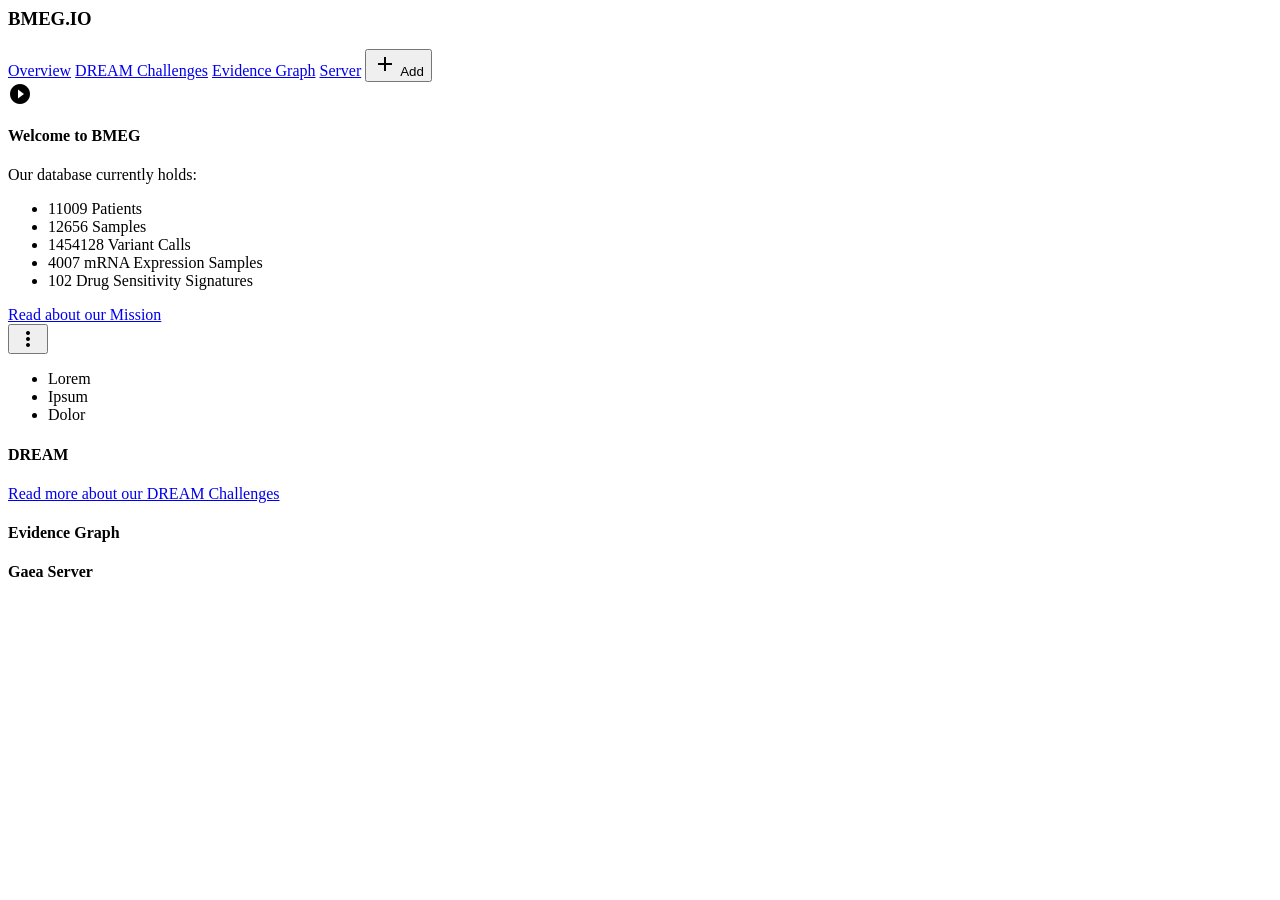
==== resources/public/static/main.html @ b7890154 "got everything running again" ====
<html>
  <head>
    <meta charset="utf-8">
    <meta http-equiv="X-UA-Compatible" content="IE=edge">
    <meta name="description" content="A front-end template that helps you build fast, modern mobile web apps.">
    <meta name="viewport" content="width=device-width, initial-scale=1.0, minimum-scale=1.0">
    <title>Material Design Lite</title>

    <!-- Add to homescreen for Chrome on Android -->
    <meta name="mobile-web-app-capable" content="yes">
    <link rel="icon" sizes="192x192" href="images/android-desktop.png">

    <!-- Add to homescreen for Safari on iOS -->
    <meta name="apple-mobile-web-app-capable" content="yes">
    <meta name="apple-mobile-web-app-status-bar-style" content="black">
    <meta name="apple-mobile-web-app-title" content="Material Design Lite">
    <link rel="apple-touch-icon-precomposed" href="images/ios-desktop.png">

    <!-- Tile icon for Win8 (144x144 + tile color) -->
    <meta name="msapplication-TileImage" content="images/touch/ms-touch-icon-144x144-precomposed.png">
    <meta name="msapplication-TileColor" content="#3372DF">

    <link rel="shortcut icon" href="images/favicon.png">

    <link rel="stylesheet" href="https://fonts.googleapis.com/css?family=Roboto:regular,bold,italic,thin,light,bolditalic,black,medium&amp;lang=en">
    <link rel="stylesheet" href="https://fonts.googleapis.com/icon?family=Material+Icons">
    <link rel="stylesheet" href="https://code.getmdl.io/1.1.3/material.teal-amber.min.css">
    <link rel="stylesheet" href="static/styles.css">
    <script defer src="https://code.getmdl.io/1.1.3/material.min.js"></script>
    <style>
    #view-source {
      position: fixed;
      display: block;
      right: 0;
      bottom: 0;
      margin-right: 40px;
      margin-bottom: 40px;
      z-index: 900;
    }
    </style>
  </head>
  <body class="bmeg-io mdl-color--grey-100 mdl-color-text--grey-700 mdl-base">
    <div class="mdl-layout mdl-js-layout mdl-layout--fixed-header">
      <header class="mdl-layout__header mdl-layout__header--scroll mdl-color--primary">
        <div class="mdl-layout--large-screen-only mdl-layout__header-row"></div>
        <div class="mdl-layout--large-screen-only mdl-layout__header-row">
          <h3>BMEG.IO</h3>
        </div>
        <div class="mdl-layout--large-screen-only mdl-layout__header-row"></div>
        <!-- <div class="mdl-layout-icon"></div> -->
        <div class="mdl-layout__tab-bar mdl-js-ripple-effect mdl-color--primary-dark">
          <a href="#overview" class="mdl-layout__tab is-active">Overview</a>
          <a href="#dream" class="mdl-layout__tab">DREAM Challenges</a>
          <a href="#graph" class="mdl-layout__tab">Evidence Graph</a>
          <a href="#server" class="mdl-layout__tab">Server</a>
          <button class="mdl-button mdl-js-button mdl-button--fab mdl-js-ripple-effect mdl-button--colored mdl-shadow--4dp mdl-color--accent" id="add">
            <i class="material-icons" role="presentation">add</i>
            <span class="visuallyhidden">Add</span>
          </button>
        </div>
      </header>
      <main class="mdl-layout__content">
        <div class="mdl-layout__tab-panel is-active" id="overview">
          <section class="section--center mdl-grid mdl-grid--no-spacing mdl-shadow--2dp">
            <header class="section__play-btn mdl-cell mdl-cell--3-col-desktop mdl-cell--2-col-tablet mdl-cell--4-col-phone mdl-color--teal-100 mdl-color-text--white">
              <i class="material-icons">play_circle_filled</i>
            </header>
            <div class="mdl-card mdl-cell mdl-cell--9-col-desktop mdl-cell--6-col-tablet mdl-cell--4-col-phone">
              <div class="mdl-card__supporting-text">
                <h4>Welcome to BMEG</h4>
                <p>Our database currently holds:</p>
                <ul>
                  <li>11009 Patients</li>
                  <li>12656 Samples</li>
                  <li>1454128 Variant Calls</li>
                  <li>4007 mRNA Expression Samples</li>
                  <li>102 Drug Sensitivity Signatures</li>
                </ul>
              </div>
              <div class="mdl-card__actions">
                <a href="#" class="mdl-button">Read about our Mission</a>
              </div>
            </div>
            <button class="mdl-button mdl-js-button mdl-js-ripple-effect mdl-button--icon" id="btn1">
              <i class="material-icons">more_vert</i>
            </button>
            <ul class="mdl-menu mdl-js-menu mdl-menu--bottom-right" for="btn1">
              <li class="mdl-menu__item">Lorem</li>
              <li class="mdl-menu__item" disabled>Ipsum</li>
              <li class="mdl-menu__item">Dolor</li>
            </ul>
          </section>
        </div>
        <div class="mdl-layout__tab-panel is-active" id="dream">
          <section class="section--center mdl-grid mdl-grid--no-spacing mdl-shadow--2dp">
            <div class="mdl-card mdl-cell mdl-cell--12-col">
              <div class="mdl-card__supporting-text mdl-grid mdl-grid--no-spacing">
                <h4 class="mdl-cell mdl-cell--12-col">DREAM</h4>
              </div>
              <div class="mdl-card__actions">
                <a href="#" class="mdl-button">Read more about our DREAM Challenges</a>
              </div>
            </div>
          </section>
        </div>
        <div class="mdl-layout__tab-panel is-active" id="graph">
          <section class="section--center mdl-grid mdl-grid--no-spacing mdl-shadow--2dp">
            <div class="mdl-card mdl-cell mdl-cell--12-col">
              <div class="mdl-card__supporting-text mdl-grid mdl-grid--no-spacing">
                <h4 class="mdl-cell mdl-cell--12-col">Evidence Graph</h4>
              </div>
            </div>
          </section>
        </div>
        <div class="mdl-layout__tab-panel is-active" id="server">
          <section class="section--center mdl-grid mdl-grid--no-spacing mdl-shadow--2dp">
            <div class="mdl-card mdl-cell mdl-cell--12-col">
              <div class="mdl-card__supporting-text mdl-grid mdl-grid--no-spacing">
                <h4 class="mdl-cell mdl-cell--12-col">Gaea Server</h4>
              </div>
            </div>
          </section>
        </div>
      </main>
    </div>
  </body>
</html>
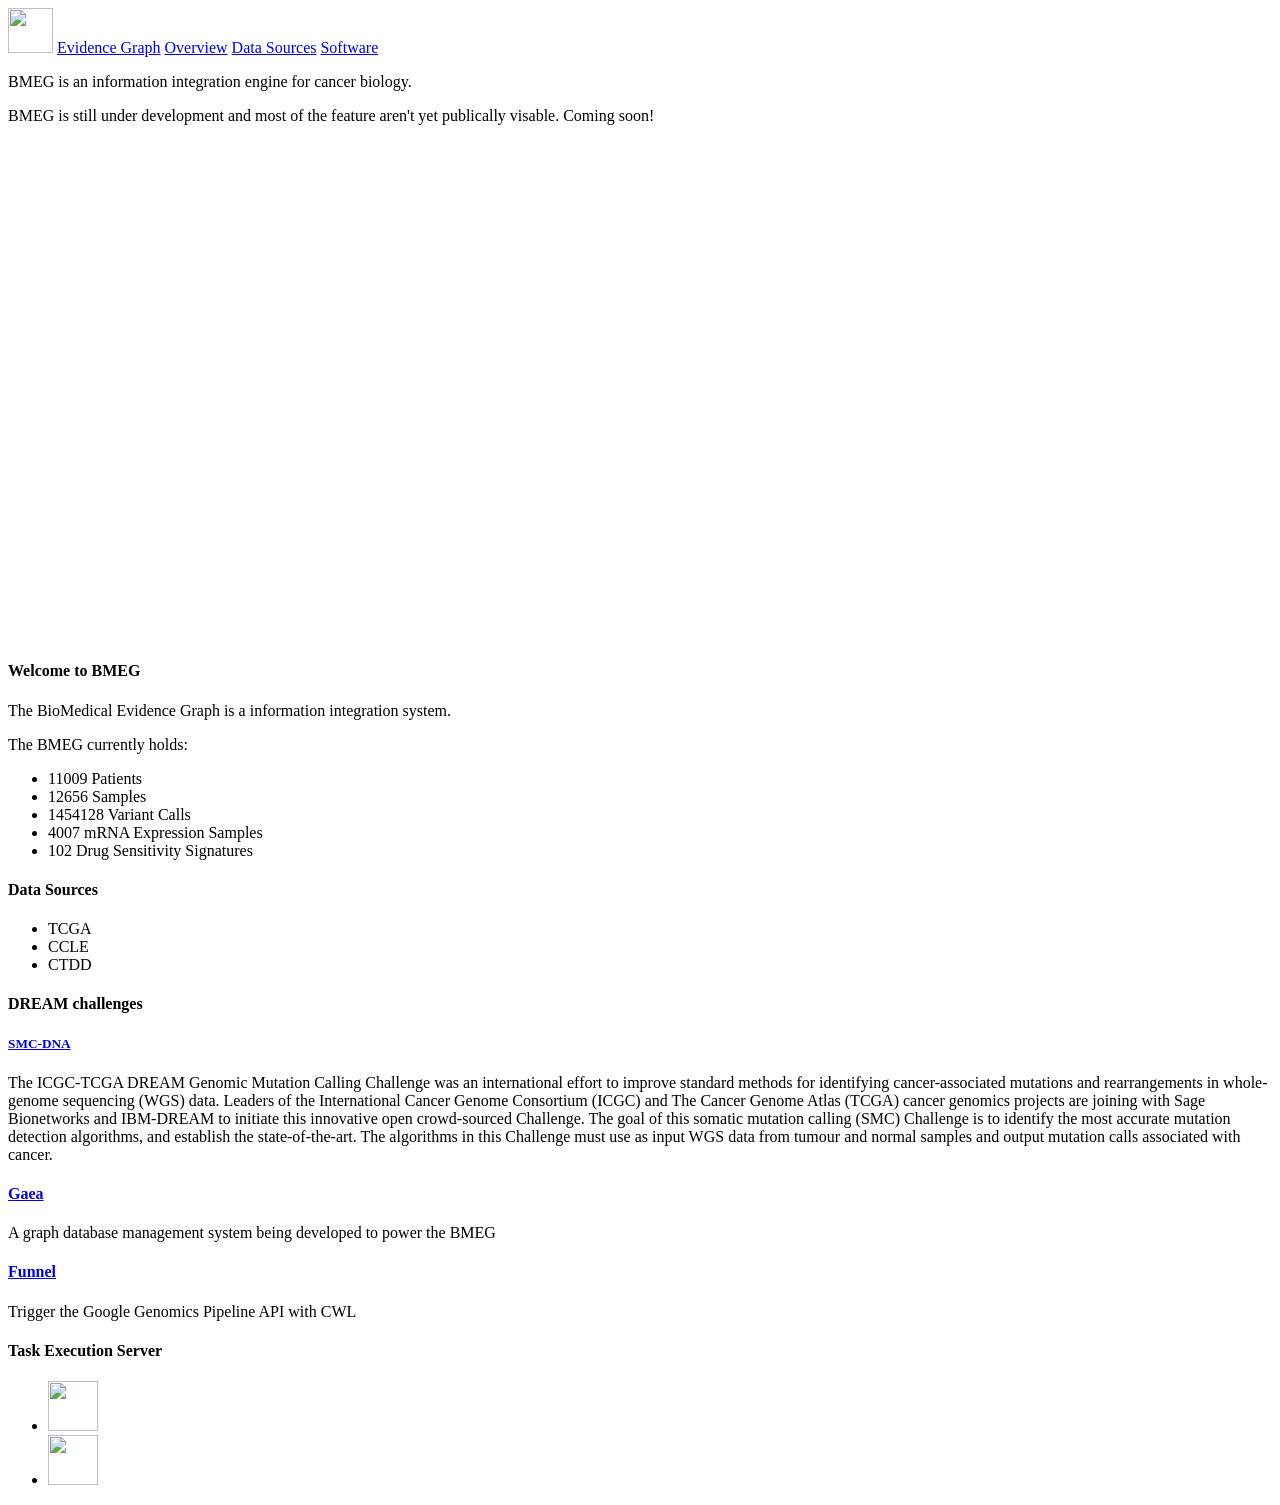
==== commit c46fc42f: "merging all front end website improvements" ====
--- a/resources/public/static/main.html
+++ b/resources/public/static/main.html
@@ -2,9 +2,9 @@
   <head>
     <meta charset="utf-8">
     <meta http-equiv="X-UA-Compatible" content="IE=edge">
-    <meta name="description" content="A front-end template that helps you build fast, modern mobile web apps.">
+    <meta name="description" content="An Information Integration Engine for Cancer Biology">
     <meta name="viewport" content="width=device-width, initial-scale=1.0, minimum-scale=1.0">
-    <title>Material Design Lite</title>
+    <title>BMEG</title>
 
     <!-- Add to homescreen for Chrome on Android -->
     <meta name="mobile-web-app-capable" content="yes">
@@ -24,9 +24,16 @@
 
     <link rel="stylesheet" href="https://fonts.googleapis.com/css?family=Roboto:regular,bold,italic,thin,light,bolditalic,black,medium&amp;lang=en">
     <link rel="stylesheet" href="https://fonts.googleapis.com/icon?family=Material+Icons">
-    <link rel="stylesheet" href="https://code.getmdl.io/1.1.3/material.teal-amber.min.css">
-    <link rel="stylesheet" href="static/styles.css">
+    <link rel="stylesheet" href="https://code.getmdl.io/1.1.3/material.blue_grey-light_blue.min.css">
+    <link rel="stylesheet" href="/static/styles.css">
     <script defer src="https://code.getmdl.io/1.1.3/material.min.js"></script>
+    <!-- <script src="https://d3js.org/d3.v3.min.js"></script> -->
+    <script src="https://ajax.googleapis.com/ajax/libs/jquery/2.2.4/jquery.min.js"></script>
+    <script src="https://fb.me/react-0.14.2.js"></script>
+    <script src="https://fb.me/react-dom-0.14.2.js"></script>
+    <script src="https://cdnjs.cloudflare.com/ajax/libs/babel-core/5.8.23/browser.min.js"></script>
+    <script src="https://cdnjs.cloudflare.com/ajax/libs/d3/3.5.6/d3.min.js"></script>
+    <script type="text/babel" src="/static/cohort/js/input.jsx"></script>
     <style>
     #view-source {
       position: fixed;
@@ -39,36 +46,67 @@
     }
     </style>
   </head>
-  <body class="bmeg-io mdl-color--grey-100 mdl-color-text--grey-700 mdl-base">
+  <body class="bmeg-io mdl-color--grey-100 mdl-color-text--black-700 mdl-base">
     <div class="mdl-layout mdl-js-layout mdl-layout--fixed-header">
       <header class="mdl-layout__header mdl-layout__header--scroll mdl-color--primary">
-        <div class="mdl-layout--large-screen-only mdl-layout__header-row"></div>
-        <div class="mdl-layout--large-screen-only mdl-layout__header-row">
-          <h3>BMEG.IO</h3>
-        </div>
-        <div class="mdl-layout--large-screen-only mdl-layout__header-row"></div>
-        <!-- <div class="mdl-layout-icon"></div> -->
-        <div class="mdl-layout__tab-bar mdl-js-ripple-effect mdl-color--primary-dark">
-          <a href="#overview" class="mdl-layout__tab is-active">Overview</a>
-          <a href="#dream" class="mdl-layout__tab">DREAM Challenges</a>
-          <a href="#graph" class="mdl-layout__tab">Evidence Graph</a>
-          <a href="#server" class="mdl-layout__tab">Server</a>
-          <button class="mdl-button mdl-js-button mdl-button--fab mdl-js-ripple-effect mdl-button--colored mdl-shadow--4dp mdl-color--accent" id="add">
-            <i class="material-icons" role="presentation">add</i>
-            <span class="visuallyhidden">Add</span>
-          </button>
+        <div class="mdl-layout__header-row mdl-layout__tab-bar mdl-js-ripple-effect mdl-color--primary">
+          <img src="/static/bmeg-logo.png" height="45"/>
+          <a href="#graph" id="graph-tab" class="mdl-layout__tab is_active">Evidence Graph</a>
+          <a href="#overview" class="mdl-layout__tab">Overview</a>
+          <a href="#data" class="mdl-layout__tab">Data Sources</a>
+          <a href="#server" class="mdl-layout__tab">Software</a>
         </div>
       </header>
       <main class="mdl-layout__content">
-        <div class="mdl-layout__tab-panel is-active" id="overview">
+        <div class="mdl-layout__tab-panel is-active" id="graph">
           <section class="section--center mdl-grid mdl-grid--no-spacing mdl-shadow--2dp">
-            <header class="section__play-btn mdl-cell mdl-cell--3-col-desktop mdl-cell--2-col-tablet mdl-cell--4-col-phone mdl-color--teal-100 mdl-color-text--white">
-              <i class="material-icons">play_circle_filled</i>
-            </header>
-            <div class="mdl-card mdl-cell mdl-cell--9-col-desktop mdl-cell--6-col-tablet mdl-cell--4-col-phone">
+            <div class="mdl-card mdl-cell--12-col">
+              <div class="mdl-card__supporting-text">
+                <p>BMEG is an information integration engine for cancer biology.</p>
+                <p>BMEG is still under development and most of the feature aren't yet publically visable. Coming soon!</p>
+              </div>
+            </div>
+          </section>
+          <section class="section--center mdl-grid mdl-grid--no-spacing mdl-shadow--2dp">
+            <div class="mdl-card mdl-cell mdl-cell--12-col">
+              <div class="mdl-card__supporting-text mdl-grid mdl-grid--no-spacing">                
+                <div id="feature-input">
+                </div>
+                <svg class="cohort" width="800" height="500">
+                </svg>
+                <!-- <form action="#"> -->
+                <!--   <div class="mdl-textfield mdl-js-textfield mdl-textfield--floating-label" style="width: 500px"> -->
+                <!--     <input class="mdl-textfield__input" type="text" id="search_field"> -->
+                <!--     <label class="mdl-textfield__label" for="search_field">Gene...</label> -->
+                <!--   </div> -->
+                <!--   <button class="mdl-button mdl-js-button mdl-button--raised mdl-js-ripple-effect mdl-button--accent"> -->
+                <!--     Search -->
+                <!--   </button> -->
+                <!-- </form> -->
+              </div>
+            </div>
+          </section>
+        </div>
+        <!-- div class="mdl-layout__tab-panel is-active" id="graph">
+          <form action="#">
+            <div class="mdl-textfield mdl-js-textfield mdl-textfield--floating-label" style="width: 700px">
+              <input class="mdl-textfield__input" type="text" id="search_field">
+              <label class="mdl-textfield__label" for="search_field">Gene...</label>
+            </div>
+            <button class="mdl-button mdl-js-button mdl-button--raised mdl-js-ripple-effect mdl-button--accent">
+              Search
+            </button>
+          </form>
+        </div -->
+        <div class="mdl-layout__tab-panel" id="overview">
+          <section class="section--center mdl-grid mdl-grid--no-spacing mdl-shadow--2dp">
+            <div class="mdl-card mdl-cell--12-col">
               <div class="mdl-card__supporting-text">
                 <h4>Welcome to BMEG</h4>
-                <p>Our database currently holds:</p>
+                <div>
+                The BioMedical Evidence Graph is a information integration system.
+                </div>
+                <p>The BMEG currently holds:</p>
                 <ul>
                   <li>11009 Patients</li>
                   <li>12656 Samples</li>
@@ -77,51 +115,74 @@
                   <li>102 Drug Sensitivity Signatures</li>
                 </ul>
               </div>
-              <div class="mdl-card__actions">
-                <a href="#" class="mdl-button">Read about our Mission</a>
-              </div>
             </div>
-            <button class="mdl-button mdl-js-button mdl-js-ripple-effect mdl-button--icon" id="btn1">
-              <i class="material-icons">more_vert</i>
-            </button>
-            <ul class="mdl-menu mdl-js-menu mdl-menu--bottom-right" for="btn1">
-              <li class="mdl-menu__item">Lorem</li>
-              <li class="mdl-menu__item" disabled>Ipsum</li>
-              <li class="mdl-menu__item">Dolor</li>
-            </ul>
           </section>
         </div>
-        <div class="mdl-layout__tab-panel is-active" id="dream">
+        <div class="mdl-layout__tab-panel" id="data">
           <section class="section--center mdl-grid mdl-grid--no-spacing mdl-shadow--2dp">
             <div class="mdl-card mdl-cell mdl-cell--12-col">
               <div class="mdl-card__supporting-text mdl-grid mdl-grid--no-spacing">
-                <h4 class="mdl-cell mdl-cell--12-col">DREAM</h4>
+                <h4 class="mdl-cell mdl-cell--12-col">Data Sources</h4>
+                <ul>
+                  <li>TCGA</li>
+                  <li>CCLE</li>
+                  <li>CTDD</li>
+                </ul>
               </div>
-              <div class="mdl-card__actions">
-                <a href="#" class="mdl-button">Read more about our DREAM Challenges</a>
+            </div>
+          </section>
+          <section class="section--center mdl-grid mdl-grid--no-spacing mdl-shadow--2dp">
+            <div class="mdl-card mdl-cell mdl-cell--12-col">
+              <div class="mdl-card__supporting-text mdl-grid mdl-grid--no-spacing">
+                <h4 class="mdl-cell mdl-cell--12-col">DREAM challenges</h4>                
+                <h5><a href="https://synapse.org/DREAM_SMC" target="_blank">SMC-DNA</a></h5>
+                The ICGC-TCGA DREAM Genomic Mutation Calling Challenge was an international effort to improve 
+                standard methods for identifying cancer-associated mutations and rearrangements in whole-genome 
+                sequencing (WGS) data. Leaders of the International Cancer Genome Consortium (ICGC) and The 
+                Cancer Genome Atlas (TCGA) cancer genomics projects are joining with Sage Bionetworks and 
+                IBM-DREAM to initiate this innovative open crowd-sourced Challenge.
+                The goal of this somatic mutation calling (SMC) Challenge is to identify the most accurate mutation
+                detection algorithms, and establish the state-of-the-art. The algorithms in this Challenge must use
+                as input WGS data from tumour and normal samples and output mutation calls associated with cancer.
               </div>
             </div>
           </section>
         </div>
-        <div class="mdl-layout__tab-panel is-active" id="graph">
+        <div class="mdl-layout__tab-panel" id="server">
           <section class="section--center mdl-grid mdl-grid--no-spacing mdl-shadow--2dp">
             <div class="mdl-card mdl-cell mdl-cell--12-col">
               <div class="mdl-card__supporting-text mdl-grid mdl-grid--no-spacing">
-                <h4 class="mdl-cell mdl-cell--12-col">Evidence Graph</h4>
+                <h4 class="mdl-cell mdl-cell--12-col"><a href="https://github.com/bmeg/gaea" target="_blank">Gaea</a></h4>
+                A graph database management system being developed to power the BMEG
               </div>
             </div>
           </section>
-        </div>
-        <div class="mdl-layout__tab-panel is-active" id="server">
           <section class="section--center mdl-grid mdl-grid--no-spacing mdl-shadow--2dp">
             <div class="mdl-card mdl-cell mdl-cell--12-col">
               <div class="mdl-card__supporting-text mdl-grid mdl-grid--no-spacing">
-                <h4 class="mdl-cell mdl-cell--12-col">Gaea Server</h4>
+                <h4 class="mdl-cell mdl-cell--12-col"><a href="https://github.com/bmeg/funnel" target="_blank">Funnel</a></h4>
+                Trigger the Google Genomics Pipeline API with CWL
+              </div>
+            </div>
+          </section>
+          <section class="section--center mdl-grid mdl-grid--no-spacing mdl-shadow--2dp">
+            <div class="mdl-card mdl-cell mdl-cell--12-col">
+              <div class="mdl-card__supporting-text mdl-grid mdl-grid--no-spacing">
+                <h4 class="mdl-cell mdl-cell--12-col">Task Execution Server</h4>
               </div>
             </div>
           </section>
         </div>
       </main>
+      
+      <footer class="mdl-mega-footer">
+          <div class="mdl-mega-footer--bottom-section">
+            <ul class="mdl-mega-footer--link-list">
+              <li><img height="50" src="/static/ohsu-logo.png"/></li>
+              <li><img height="50" src="/static/ucsc-logo.png"/></li>
+            </ul>
+          </div>
+        </footer>        
     </div>
   </body>
 </html>
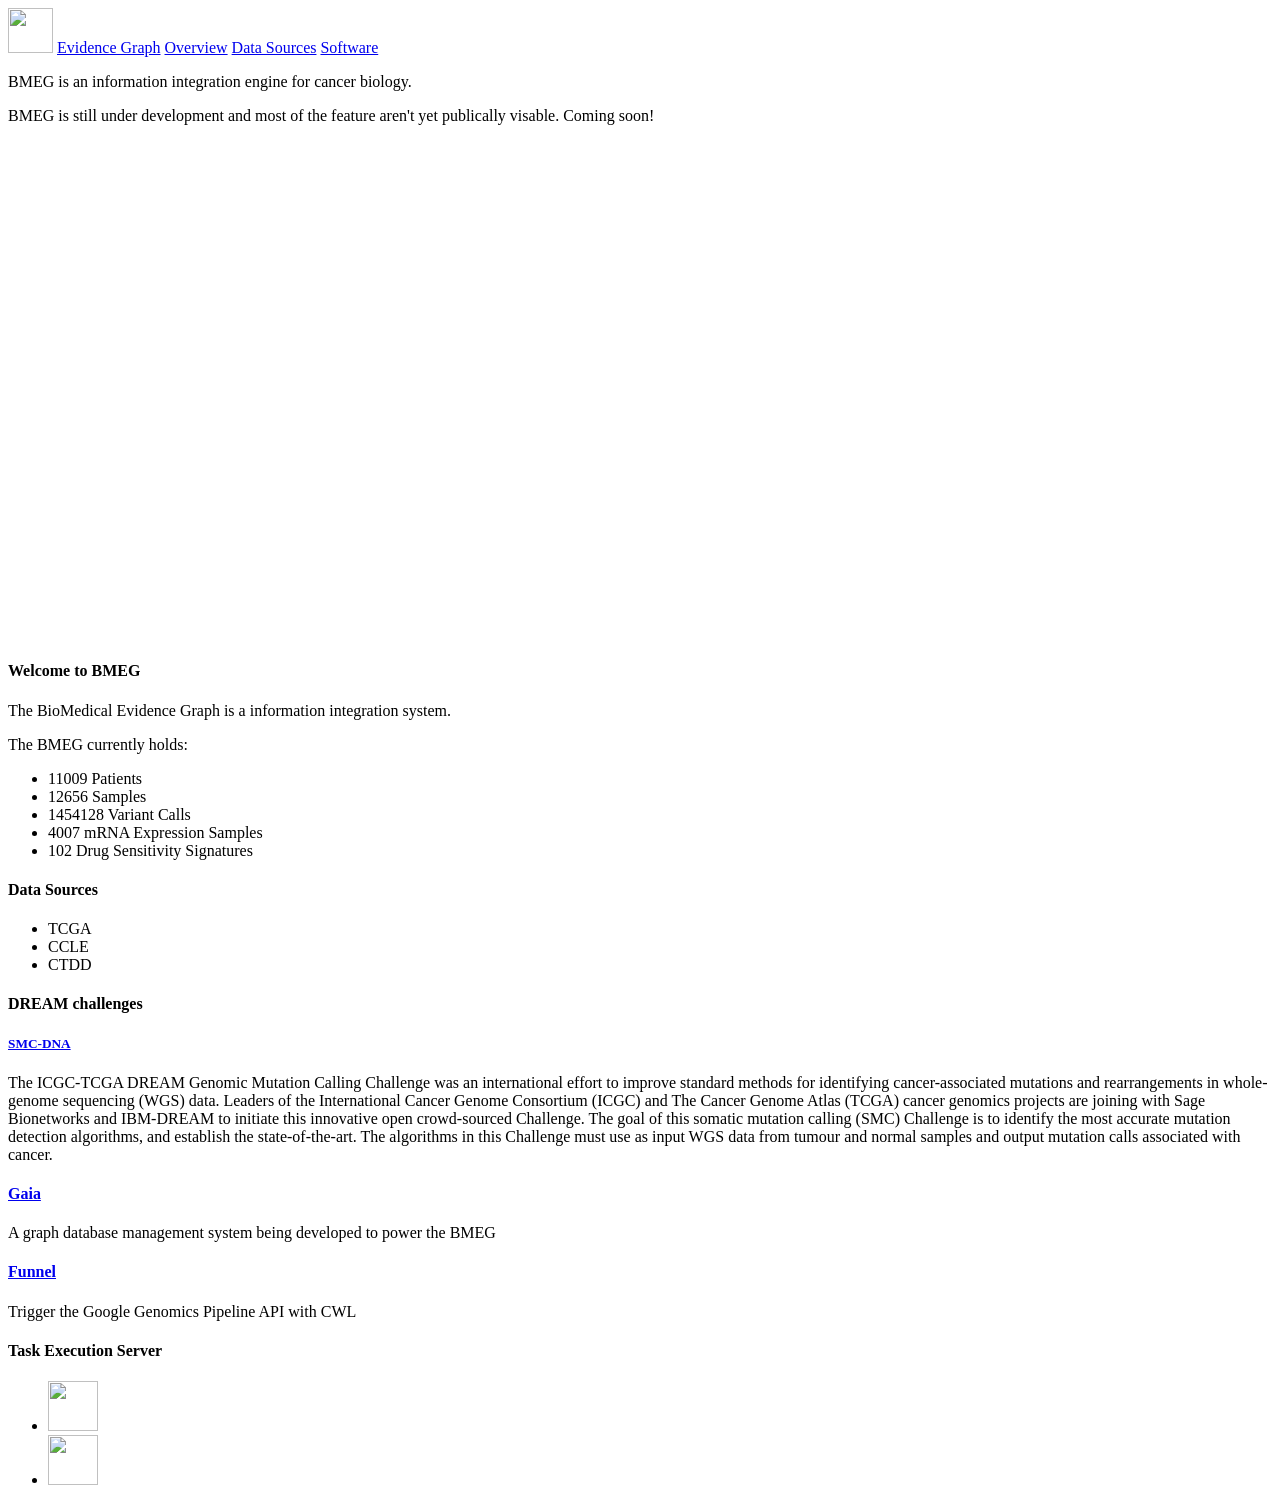
==== commit 715e5bfb: "gaea --> gaia" ====
--- a/resources/public/static/main.html
+++ b/resources/public/static/main.html
@@ -70,7 +70,7 @@
           <section class="section--center mdl-grid mdl-grid--no-spacing mdl-shadow--2dp">
             <div class="mdl-card mdl-cell mdl-cell--12-col">
               <div class="mdl-card__supporting-text mdl-grid mdl-grid--no-spacing">                
-                <div id="feature-input">
+                <div id="gene-input">
                 </div>
                 <svg class="cohort" width="800" height="500">
                 </svg>
@@ -152,7 +152,7 @@
           <section class="section--center mdl-grid mdl-grid--no-spacing mdl-shadow--2dp">
             <div class="mdl-card mdl-cell mdl-cell--12-col">
               <div class="mdl-card__supporting-text mdl-grid mdl-grid--no-spacing">
-                <h4 class="mdl-cell mdl-cell--12-col"><a href="https://github.com/bmeg/gaea" target="_blank">Gaea</a></h4>
+                <h4 class="mdl-cell mdl-cell--12-col"><a href="https://github.com/bmeg/gaia" target="_blank">Gaia</a></h4>
                 A graph database management system being developed to power the BMEG
               </div>
             </div>
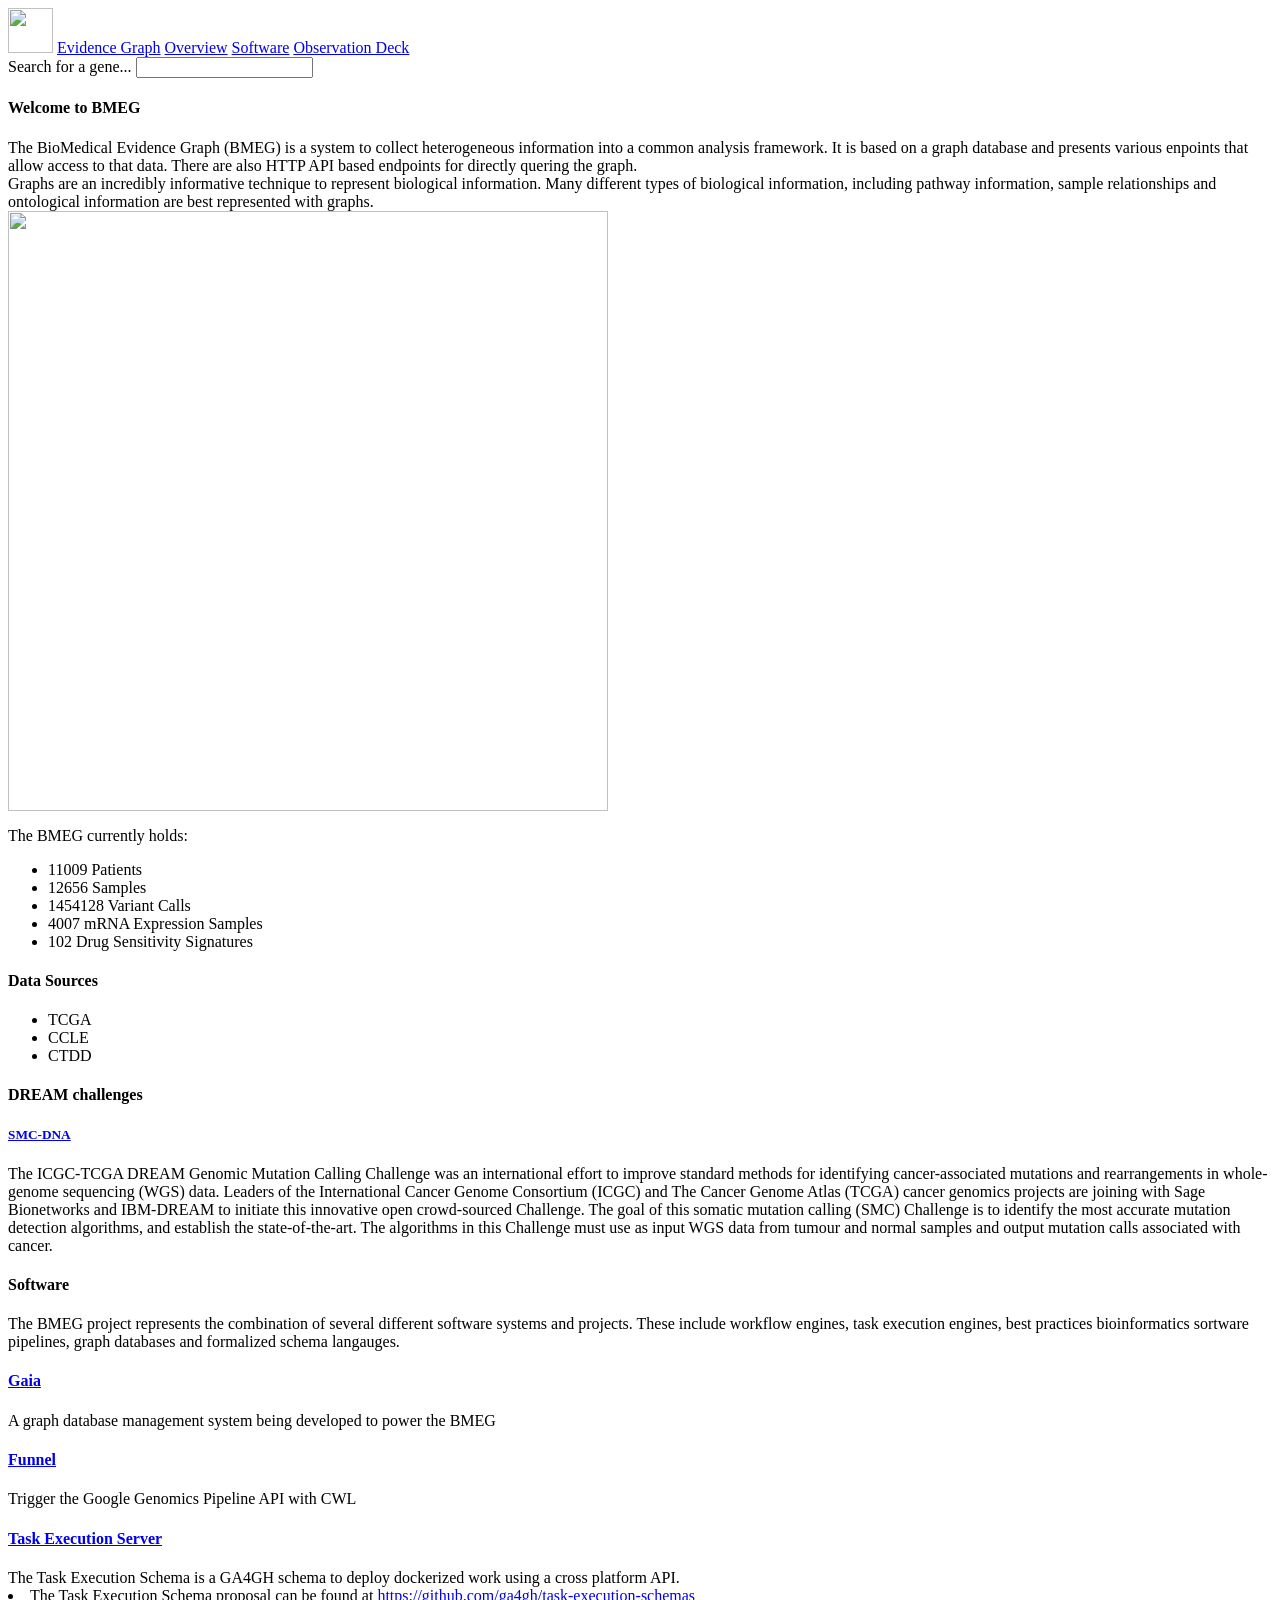
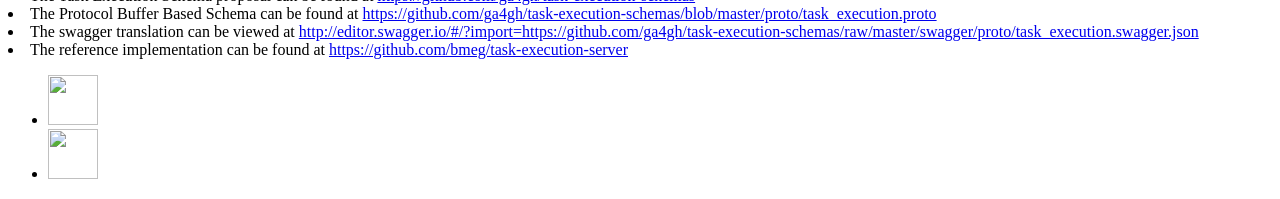
==== commit c2a95223: "update of main site" ====
--- a/resources/public/static/main.html
+++ b/resources/public/static/main.html
@@ -33,7 +33,6 @@
     <script src="https://fb.me/react-dom-0.14.2.js"></script>
     <script src="https://cdnjs.cloudflare.com/ajax/libs/babel-core/5.8.23/browser.min.js"></script>
     <script src="https://cdnjs.cloudflare.com/ajax/libs/d3/3.5.6/d3.min.js"></script>
-    <script type="text/babel" src="/static/cohort/js/input.jsx"></script>
     <style>
     #view-source {
       position: fixed;
@@ -53,59 +52,52 @@
           <img src="/static/bmeg-logo.png" height="45"/>
           <a href="#graph" id="graph-tab" class="mdl-layout__tab is_active">Evidence Graph</a>
           <a href="#overview" class="mdl-layout__tab">Overview</a>
-          <a href="#data" class="mdl-layout__tab">Data Sources</a>
           <a href="#server" class="mdl-layout__tab">Software</a>
+          <a href="/observation-deck/" target="_blank" class="mdl-layout__tab">Observation Deck</a>
         </div>
       </header>
       <main class="mdl-layout__content">
         <div class="mdl-layout__tab-panel is-active" id="graph">
           <section class="section--center mdl-grid mdl-grid--no-spacing mdl-shadow--2dp">
-            <div class="mdl-card mdl-cell--12-col">
-              <div class="mdl-card__supporting-text">
-                <p>BMEG is an information integration engine for cancer biology.</p>
-                <p>BMEG is still under development and most of the feature aren't yet publically visable. Coming soon!</p>
-              </div>
-            </div>
-          </section>
-          <section class="section--center mdl-grid mdl-grid--no-spacing mdl-shadow--2dp">
             <div class="mdl-card mdl-cell mdl-cell--12-col">
               <div class="mdl-card__supporting-text mdl-grid mdl-grid--no-spacing">                
-                <div id="gene-input">
-                </div>
-                <svg class="cohort" width="800" height="500">
-                </svg>
-                <!-- <form action="#"> -->
-                <!--   <div class="mdl-textfield mdl-js-textfield mdl-textfield--floating-label" style="width: 500px"> -->
-                <!--     <input class="mdl-textfield__input" type="text" id="search_field"> -->
-                <!--     <label class="mdl-textfield__label" for="search_field">Gene...</label> -->
-                <!--   </div> -->
-                <!--   <button class="mdl-button mdl-js-button mdl-button--raised mdl-js-ripple-effect mdl-button--accent"> -->
-                <!--     Search -->
-                <!--   </button> -->
-                <!-- </form> -->
+                <form class="gene-search-form" action="/static/viewer.html">
+                  <div class="mdl-textfield mdl-js-textfield mdl-textfield--floating-label">
+                      <label class="mdl-textfield__label" htmlFor="gene-text-input">Search for a gene...</label>
+                      <input id="gene-text-input" type="text" class="mdl-textfield__input"  autocomplete="off" />
+                      <input id="gene-text-hidden" type="hidden" name="gid" value=""/>
+                  </div>
+                </form>
+                <script>
+                  $(".gene-search-form").submit(e => {
+                    var el = $("#gene-text-input")
+                    var hidden = $("#gene-text-hidden")
+                    hidden.val("gene:" + el.val());
+                    //e.preventDefault()
+                    //e.stopPropagation()
+                  })
+                </script>
               </div>
             </div>
           </section>
         </div>
-        <!-- div class="mdl-layout__tab-panel is-active" id="graph">
-          <form action="#">
-            <div class="mdl-textfield mdl-js-textfield mdl-textfield--floating-label" style="width: 700px">
-              <input class="mdl-textfield__input" type="text" id="search_field">
-              <label class="mdl-textfield__label" for="search_field">Gene...</label>
-            </div>
-            <button class="mdl-button mdl-js-button mdl-button--raised mdl-js-ripple-effect mdl-button--accent">
-              Search
-            </button>
-          </form>
-        </div -->
         <div class="mdl-layout__tab-panel" id="overview">
           <section class="section--center mdl-grid mdl-grid--no-spacing mdl-shadow--2dp">
             <div class="mdl-card mdl-cell--12-col">
               <div class="mdl-card__supporting-text">
                 <h4>Welcome to BMEG</h4>
                 <div>
-                The BioMedical Evidence Graph is a information integration system.
+                  The BioMedical Evidence Graph (BMEG) is a system to collect heterogeneous 
+                  information into a common analysis framework. It is based on a graph database
+                  and presents various enpoints that allow access to that data. There are also 
+                  HTTP API based endpoints for directly quering the graph.
                 </div>
+                <div>
+                  Graphs are an incredibly informative technique to represent biological information. 
+                  Many different types of biological information, including pathway information, 
+                  sample relationships and ontological information are best represented with graphs. 
+                </div>
+                <img src="/static/schema.svg" style="width:600px;"/>
                 <p>The BMEG currently holds:</p>
                 <ul>
                   <li>11009 Patients</li>
@@ -117,8 +109,6 @@
               </div>
             </div>
           </section>
-        </div>
-        <div class="mdl-layout__tab-panel" id="data">
           <section class="section--center mdl-grid mdl-grid--no-spacing mdl-shadow--2dp">
             <div class="mdl-card mdl-cell mdl-cell--12-col">
               <div class="mdl-card__supporting-text mdl-grid mdl-grid--no-spacing">
@@ -149,6 +139,19 @@
           </section>
         </div>
         <div class="mdl-layout__tab-panel" id="server">
+          
+          <section class="section--center mdl-grid mdl-grid--no-spacing mdl-shadow--2dp">
+            <div class="mdl-card mdl-cell mdl-cell--12-col">
+              <div class="mdl-card__supporting-text mdl-grid mdl-grid--no-spacing">
+                <h4 class="mdl-cell mdl-cell--12-col">Software</h4>
+                The BMEG project represents the combination of several different software systems and projects.
+                These include workflow engines, task execution engines, best practices bioinformatics sortware pipelines, 
+                graph databases and formalized schema langauges.
+              </div>
+            </div>
+          </section>
+
+          
           <section class="section--center mdl-grid mdl-grid--no-spacing mdl-shadow--2dp">
             <div class="mdl-card mdl-cell mdl-cell--12-col">
               <div class="mdl-card__supporting-text mdl-grid mdl-grid--no-spacing">
@@ -168,7 +171,15 @@
           <section class="section--center mdl-grid mdl-grid--no-spacing mdl-shadow--2dp">
             <div class="mdl-card mdl-cell mdl-cell--12-col">
               <div class="mdl-card__supporting-text mdl-grid mdl-grid--no-spacing">
-                <h4 class="mdl-cell mdl-cell--12-col">Task Execution Server</h4>
+                <h4 class="mdl-cell mdl-cell--12-col"><a href="https://github.com/bmeg/task-execution-server">Task Execution Server</a></h4>
+                The Task Execution Schema is a GA4GH schema to deploy dockerized work using a cross 
+                platform API.
+                <lu>
+                  <li>The Task Execution Schema proposal can be found at <a href="https://github.com/ga4gh/task-execution-schemas">https://github.com/ga4gh/task-execution-schemas</a></li>
+                  <li>The Protocol Buffer Based Schema can be found at <a href="https://github.com/ga4gh/task-execution-schemas/blob/master/proto/task_execution.proto">https://github.com/ga4gh/task-execution-schemas/blob/master/proto/task_execution.proto</a></li>
+                  <li>The swagger translation can be viewed at <a href="http://editor.swagger.io/#/?import=https://github.com/ga4gh/task-execution-schemas/raw/master/swagger/proto/task_execution.swagger.json">http://editor.swagger.io/#/?import=https://github.com/ga4gh/task-execution-schemas/raw/master/swagger/proto/task_execution.swagger.json</a></li>
+                  <li>The reference implementation can be found at <a href="https://github.com/bmeg/task-execution-server">https://github.com/bmeg/task-execution-server</a></li>
+                </lu>
               </div>
             </div>
           </section>
